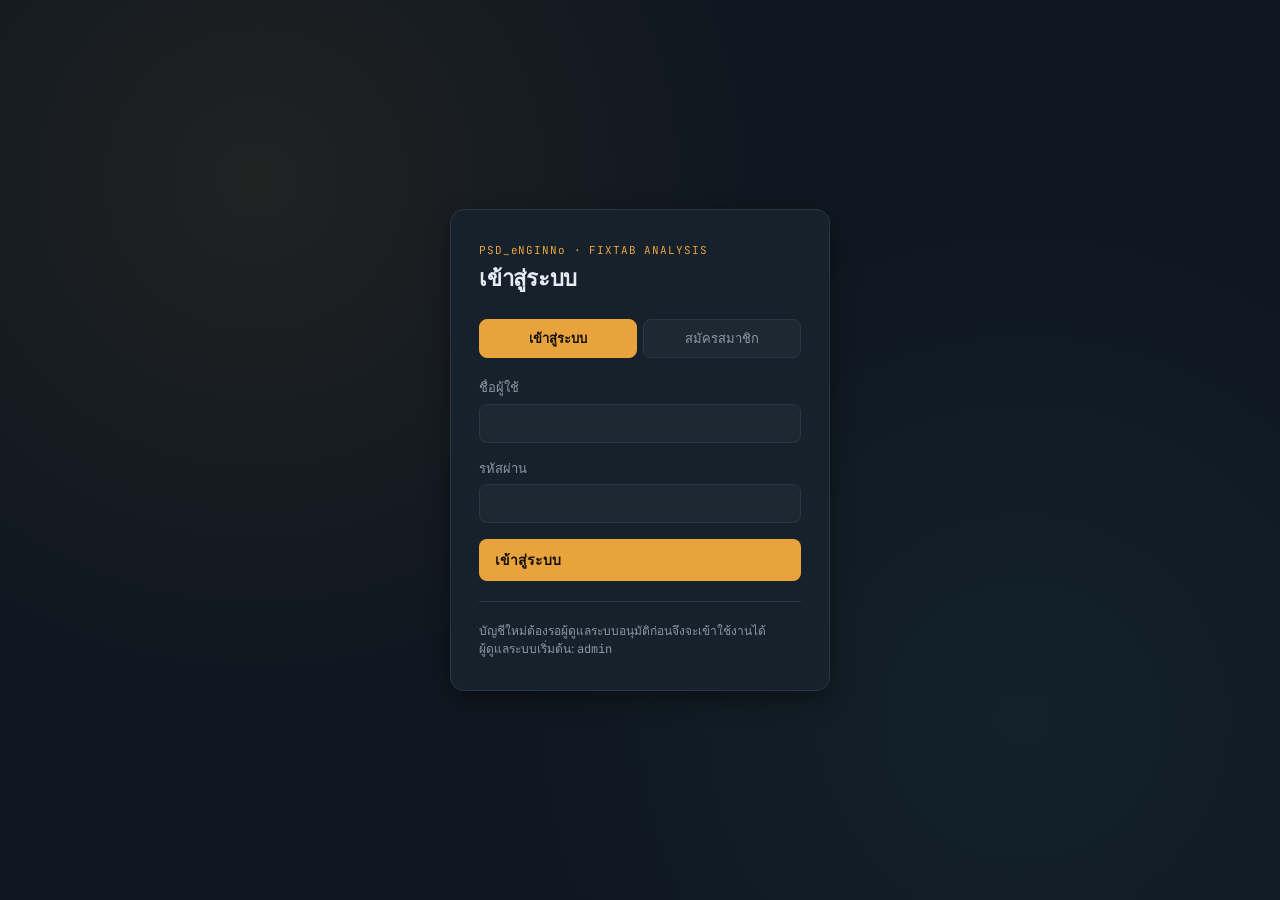
==== admin.html @ dd873b1e "Add files via upload" ====
<!DOCTYPE html>
<html lang="th">
<head>
<meta charset="UTF-8" />
<meta name="viewport" content="width=device-width, initial-scale=1.0" />
<title>Admin Management — PSD_eNGINNo FIXTAB Analysis</title>
<link rel="preconnect" href="https://fonts.googleapis.com">
<link href="https://fonts.googleapis.com/css2?family=Space+Grotesk:wght@500;600;700&family=Inter:wght@400;500;600&family=JetBrains+Mono:wght@400;500&display=swap" rel="stylesheet">
<link rel="stylesheet" href="css/style.css" />
</head>
<body>
<div id="app"></div>

<script src="js/config.js"></script>
<script src="js/auth.js"></script>
<script src="js/app.js"></script>
<script src="js/admin.js"></script>
<script>
  const session = requireAdmin();
  if (session) {
    renderShell("admin.html");
    document.getElementById("mainContent").innerHTML = `
      <div class="topbar">
        <div><div class="eyebrow">Admin</div><h2>Admin Management</h2></div>
        <button class="btn secondary" onclick="loadUsers(); loadUploadLog();">↻ รีเฟรช</button>
      </div>

      <div class="card">
        <h3>ผู้ใช้งานระบบ</h3>
        <div style="overflow:auto">
          <table id="tblUsers">
            <thead><tr><th>ชื่อผู้ใช้</th><th>บทบาท</th><th>สถานะ</th><th>จัดการ</th></tr></thead>
            <tbody></tbody>
          </table>
        </div>
      </div>

      <div class="section-title">ประวัติการนำเข้าไฟล์ (ทุกผู้ใช้)</div>
      <div class="card" style="overflow:auto">
        <table id="tblUploads">
          <thead><tr><th>เวลา</th><th>ผู้ใช้</th><th>ไฟล์</th><th>ประเภท</th><th>จำนวนแถว</th></tr></thead>
          <tbody></tbody>
        </table>
      </div>
    `;
    loadUsers();
    loadUploadLog();
  }
</script>
</body>
</html>
---- css/style.css ----
/* =====================================================================
   PSD_eNGINNo FIXTAB Analysis V1.0 — Design System
   แนวคิด: "ห้องควบคุมงานวิศวกรรม" (Engineering Control Room)
   โทนสีเข้มแบบแผงควบคุม + สีเหลืองอำพันเป็นไฟสถานะ, เขียวอมฟ้า = ปกติ/OPEX, แดง = ต้องจับตา/CAPEX
   ===================================================================== */

:root {
  /* --- palette (แก้ไขได้ในหน้า Settings ผ่าน CSS variables เหล่านี้) --- */
  --bg: #0F1720;
  --surface: #17212B;
  --surface-2: #1D2833;
  --border: #2A3746;
  --text: #E7ECF2;
  --text-muted: #8A97A6;
  --accent: #E8A33D;      /* amber — indicator */
  --accent-2: #3FA796;    /* teal — ok / opex */
  --danger: #D9685F;      /* muted red — capex flag */
  --info: #5B8DEF;

  /* --- type --- */
  --font-display: 'Space Grotesk', system-ui, sans-serif;
  --font-body: 'Inter', system-ui, sans-serif;
  --font-mono: 'JetBrains Mono', 'Courier New', monospace;

  --radius: 10px;
  --shadow: 0 8px 24px rgba(0,0,0,0.35);
}

* { box-sizing: border-box; }

html, body {
  margin: 0;
  padding: 0;
  background: var(--bg);
  color: var(--text);
  font-family: var(--font-body);
  font-size: 15px;
  line-height: 1.5;
  -webkit-font-smoothing: antialiased;
}

a { color: var(--accent); }

h1, h2, h3, h4 {
  font-family: var(--font-display);
  font-weight: 600;
  letter-spacing: -0.01em;
  margin: 0 0 0.4em 0;
}

.mono { font-family: var(--font-mono); }

/* ---------- App shell ---------- */
.app-shell {
  display: flex;
  min-height: 100vh;
}

.sidebar {
  width: 240px;
  flex-shrink: 0;
  background: linear-gradient(180deg, #101922 0%, #0C131A 100%);
  border-right: 1px solid var(--border);
  display: flex;
  flex-direction: column;
  padding: 20px 0;
}

.sidebar-brand {
  padding: 0 20px 20px 20px;
  border-bottom: 1px solid var(--border);
  margin-bottom: 16px;
}

.sidebar-brand .tag {
  font-family: var(--font-mono);
  font-size: 11px;
  color: var(--accent);
  letter-spacing: 0.08em;
}

.sidebar-brand h1 {
  font-size: 18px;
  margin-top: 4px;
}

.sidebar-nav {
  display: flex;
  flex-direction: column;
  gap: 2px;
  padding: 0 12px;
}

.sidebar-nav a {
  display: flex;
  align-items: center;
  gap: 10px;
  padding: 10px 12px;
  border-radius: 8px;
  color: var(--text-muted);
  text-decoration: none;
  font-size: 14px;
  border-left: 3px solid transparent;
  transition: background .15s, color .15s, border-color .15s;
}

.sidebar-nav a:hover {
  background: var(--surface);
  color: var(--text);
}

.sidebar-nav a.active {
  background: var(--surface-2);
  color: var(--text);
  border-left-color: var(--accent);
}

.sidebar-nav .dot {
  width: 6px; height: 6px; border-radius: 50%;
  background: var(--text-muted);
  flex-shrink: 0;
}
.sidebar-nav a.active .dot { background: var(--accent); box-shadow: 0 0 6px var(--accent); }

.sidebar-foot {
  margin-top: auto;
  padding: 16px 20px 0 20px;
  border-top: 1px solid var(--border);
}

.user-chip {
  display: flex;
  align-items: center;
  justify-content: space-between;
  font-size: 13px;
  color: var(--text-muted);
}

.main {
  flex: 1;
  padding: 28px 36px 60px 36px;
  overflow-x: hidden;
}

.topbar {
  display: flex;
  align-items: baseline;
  justify-content: space-between;
  margin-bottom: 24px;
  flex-wrap: wrap;
  gap: 12px;
}

.topbar .eyebrow {
  font-family: var(--font-mono);
  font-size: 11px;
  color: var(--accent);
  letter-spacing: 0.08em;
  text-transform: uppercase;
}

/* ---------- Cards / KPI ---------- */
.grid {
  display: grid;
  gap: 16px;
}
.grid.cols-4 { grid-template-columns: repeat(4, 1fr); }
.grid.cols-3 { grid-template-columns: repeat(3, 1fr); }
.grid.cols-2 { grid-template-columns: repeat(2, 1fr); }

@media (max-width: 1000px) {
  .grid.cols-4 { grid-template-columns: repeat(2, 1fr); }
  .grid.cols-3 { grid-template-columns: repeat(2, 1fr); }
}

.card {
  background: var(--surface);
  border: 1px solid var(--border);
  border-radius: var(--radius);
  padding: 18px 20px;
}

.kpi {
  border-left: 3px solid var(--accent);
  position: relative;
}
.kpi .label {
  font-size: 12px;
  color: var(--text-muted);
  text-transform: uppercase;
  letter-spacing: 0.04em;
}
.kpi .value {
  font-family: var(--font-mono);
  font-size: 28px;
  font-weight: 600;
  margin-top: 6px;
}
.kpi .sub {
  font-size: 12px;
  color: var(--text-muted);
  margin-top: 4px;
}
.kpi.ok { border-left-color: var(--accent-2); }
.kpi.warn { border-left-color: var(--danger); }

/* ---------- Buttons / forms ---------- */
.btn {
  display: inline-flex;
  align-items: center;
  gap: 8px;
  background: var(--accent);
  color: #14100A;
  border: none;
  padding: 10px 16px;
  border-radius: 8px;
  font-family: var(--font-body);
  font-weight: 600;
  font-size: 14px;
  cursor: pointer;
  transition: filter .15s, transform .1s;
}
.btn:hover { filter: brightness(1.08); }
.btn:active { transform: translateY(1px); }
.btn.secondary {
  background: transparent;
  color: var(--text);
  border: 1px solid var(--border);
}
.btn.danger { background: var(--danger); color: #fff; }
.btn.small { padding: 6px 10px; font-size: 12px; }
.btn:disabled { opacity: .5; cursor: not-allowed; }

input[type=text], input[type=password], input[type=file], select {
  width: 100%;
  background: var(--surface-2);
  border: 1px solid var(--border);
  color: var(--text);
  border-radius: 8px;
  padding: 10px 12px;
  font-family: var(--font-body);
  font-size: 14px;
}
input:focus, select:focus, .btn:focus, a:focus {
  outline: 2px solid var(--info);
  outline-offset: 2px;
}
label { font-size: 13px; color: var(--text-muted); display: block; margin-bottom: 6px; }
.field { margin-bottom: 16px; }

/* ---------- Table ---------- */
table { width: 100%; border-collapse: collapse; font-size: 13px; }
th, td { text-align: left; padding: 9px 10px; border-bottom: 1px solid var(--border); }
th { color: var(--text-muted); font-weight: 600; font-size: 11px; text-transform: uppercase; letter-spacing: .04em; }
tr:hover td { background: var(--surface-2); }

.badge {
  display: inline-block;
  padding: 3px 9px;
  border-radius: 999px;
  font-size: 11px;
  font-weight: 600;
  font-family: var(--font-mono);
}
.badge.approved { background: rgba(63,167,150,.18); color: var(--accent-2); }
.badge.pending { background: rgba(232,163,61,.18); color: var(--accent); }
.badge.rejected, .badge.revoked { background: rgba(217,104,95,.18); color: var(--danger); }

/* ---------- Auth page ---------- */
.auth-wrap {
  min-height: 100vh;
  display: flex;
  align-items: center;
  justify-content: center;
  background:
    radial-gradient(circle at 20% 20%, rgba(232,163,61,0.08), transparent 40%),
    radial-gradient(circle at 80% 80%, rgba(63,167,150,0.08), transparent 40%),
    var(--bg);
  padding: 20px;
}
.auth-card {
  width: 100%;
  max-width: 380px;
  background: var(--surface);
  border: 1px solid var(--border);
  border-radius: 14px;
  padding: 32px 28px;
  box-shadow: var(--shadow);
}
.auth-card .tag {
  font-family: var(--font-mono);
  font-size: 11px;
  color: var(--accent);
  letter-spacing: .08em;
}
.auth-card h1 { font-size: 22px; margin: 4px 0 24px 0; }
.auth-tabs { display: flex; gap: 6px; margin-bottom: 20px; }
.auth-tabs button {
  flex: 1;
  background: var(--surface-2);
  border: 1px solid var(--border);
  color: var(--text-muted);
  padding: 8px;
  border-radius: 8px;
  cursor: pointer;
  font-size: 13px;
}
.auth-tabs button.active { background: var(--accent); color: #14100A; border-color: var(--accent); font-weight: 600; }
.msg { font-size: 13px; padding: 10px 12px; border-radius: 8px; margin-top: 14px; }
.msg.error { background: rgba(217,104,95,.15); color: var(--danger); }
.msg.success { background: rgba(63,167,150,.15); color: var(--accent-2); }

/* ---------- Import dropzone ---------- */
.dropzone {
  border: 1.5px dashed var(--border);
  border-radius: var(--radius);
  padding: 24px;
  text-align: center;
  color: var(--text-muted);
  font-size: 13px;
  transition: border-color .15s, background .15s;
}
.dropzone.drag { border-color: var(--accent); background: rgba(232,163,61,0.06); }
.file-row {
  display: flex;
  align-items: center;
  justify-content: space-between;
  padding: 10px 12px;
  background: var(--surface-2);
  border-radius: 8px;
  margin-top: 8px;
  font-size: 13px;
}
.file-row .name { font-family: var(--font-mono); }
.status-dot { width: 8px; height: 8px; border-radius: 50%; display: inline-block; margin-right: 6px; }
.status-dot.pending { background: var(--text-muted); }
.status-dot.ok { background: var(--accent-2); }
.status-dot.err { background: var(--danger); }

/* ---------- misc ---------- */
.section-title {
  font-size: 13px;
  text-transform: uppercase;
  letter-spacing: .06em;
  color: var(--text-muted);
  margin: 28px 0 12px 0;
}
.divider { height: 1px; background: var(--border); margin: 20px 0; }
.empty {
  text-align: center;
  color: var(--text-muted);
  padding: 40px 20px;
  font-size: 14px;
}
.swatch { width: 28px; height: 28px; border-radius: 6px; border: 1px solid var(--border); display: inline-block; cursor: pointer; }
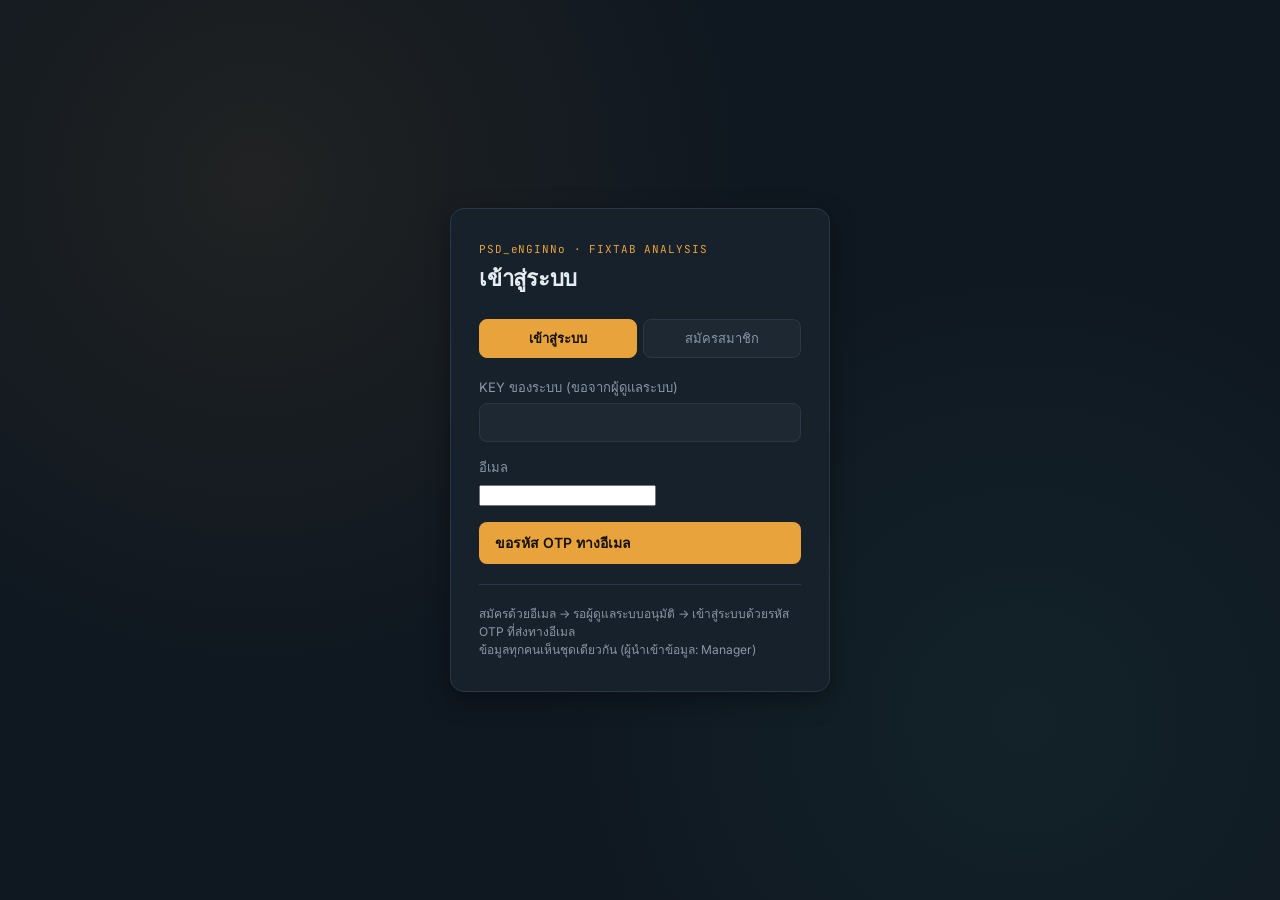
==== commit 78fa8495: "Add files via upload" ====
--- a/admin.html
+++ b/admin.html
@@ -27,9 +27,15 @@
 
       <div class="card">
         <h3>ผู้ใช้งานระบบ</h3>
+        <div style="display:flex;gap:8px;flex-wrap:wrap;margin-bottom:12px">
+          <input type="email" id="newEmail" placeholder="อีเมลที่จะเพิ่ม (อนุมัติทันที)" style="flex:2;min-width:200px" />
+          <input type="text" id="newName" placeholder="ชื่อ" style="flex:1;min-width:120px" />
+          <select id="newRole"><option value="user">user (ดูอย่างเดียว)</option><option value="manager">manager (นำเข้าข้อมูล)</option><option value="admin">admin</option></select>
+          <button class="btn small" onclick="addUserFromForm()">+ เพิ่มผู้ใช้</button>
+        </div>
         <div style="overflow:auto">
           <table id="tblUsers">
-            <thead><tr><th>ชื่อผู้ใช้</th><th>บทบาท</th><th>สถานะ</th><th>จัดการ</th></tr></thead>
+            <thead><tr><th>อีเมล</th><th>ชื่อ</th><th>บทบาท</th><th>สถานะ</th><th>เข้าล่าสุด</th><th>จัดการ</th></tr></thead>
             <tbody></tbody>
           </table>
         </div>
